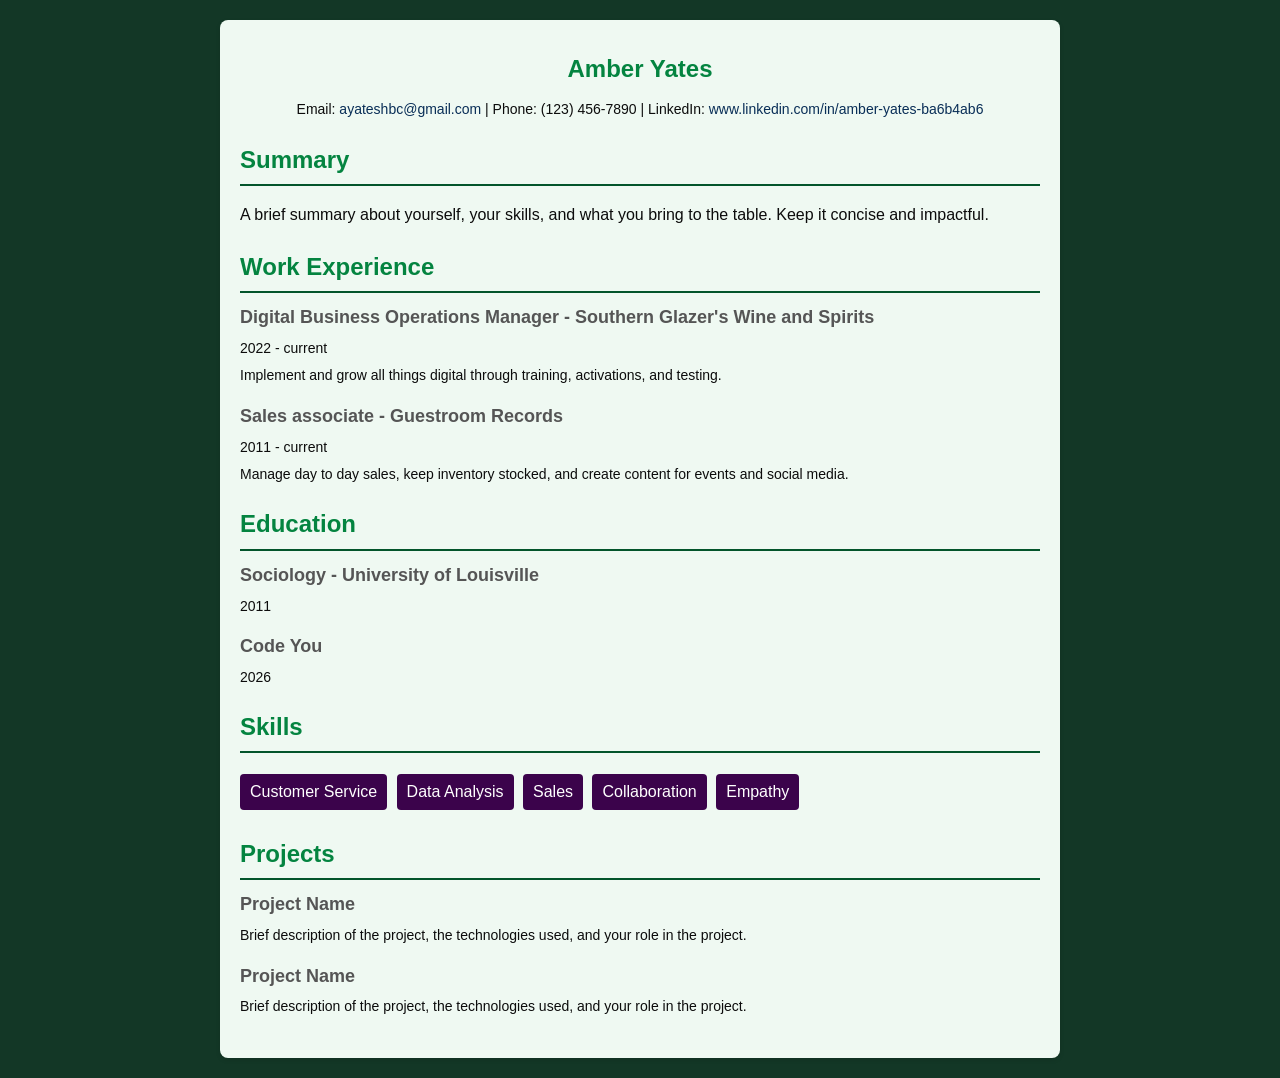
==== index.html @ 0ce38169 "updated resume" ====
<!DOCTYPE html>
<html lang="en">
    <head>
        <meta charset="UTF-8" />
        <meta name="viewport" content="width=device-width, initial-scale=1.0" />
        <title>Resume Template</title>
    </head>

    <style>
        body {
            font-family:  Helvetica, sans-serif;
            line-height: 1.6;
            margin: 0;
            padding: 0;
            color: #0c0c0c;
            background-color: #133726;
        }
        .container {
            max-width: 800px;
            margin: 20px auto;
            padding: 20px;
            background: #eff9f2;
            border-radius: 8px;
            box-shadow: 0 2px 5px rgba(0, 0, 0, 0.1);
        }
        h1,
        h2 {
            color: #048440;
        }
        .header {
            text-align: center;
        }
        .header h1 {
            margin: 10px 0;
        }
        .contact {
            margin: 10px 0;
            font-size: 14px;
        }
        .contact a {
            color: #092e57;
            text-decoration: none;
        }
        .section {
            margin: 20px 0;
        }
        .section h2 {
            margin-bottom: 10px;
            border-bottom: 2px solid #03552b;
            padding-bottom: 5px;
        }
        .item {
            margin-bottom: 15px;
        }
        .item h3 {
            margin: 0;
            font-size: 18px;
            color: #555;
        }
        .item p {
            margin: 5px 0;
            font-size: 14px;
        }
        .skills ul {
            list-style: none;
            padding: 0;
        }
        .skills ul li {
            display: inline-block;
            background: #3b034b;
            color: #fff;
            padding: 5px 10px;
            margin: 5px 5px 5px 0;
            border-radius: 4px;
        }
    </style>

    <body>
        <main class="container">
            <section class="header">
                <h1>Amber Yates</h1>
                <p class="contact">
                    Email:
                    <a href="mailto:yourname@example.com"
                        >ayateshbc@gmail.com</a
                    >
                    | Phone: (123) 456-7890 | LinkedIn:
                    <a href="#">www.linkedin.com/in/amber-yates-ba6b4ab6</a>
                </p>
            </section>
            <section class="section">
                <h2>Summary</h2>
                <p>
                    A brief summary about yourself, your skills, and what you
                    bring to the table. Keep it concise and impactful.
                </p>
            </section>
            <section class="section">
                <h2>Work Experience</h2>
                <div class="item">
                    <h3>Digital Business Operations Manager - Southern Glazer's Wine and Spirits</h3>
                    <p>2022 - current</p>
                    <p>
                        Implement and grow all things digital through training, activations, and testing.
                    </p>
                </div>
                <div class="item">
                    <h3>Sales associate - Guestroom Records</h3>
                    <p>2011 - current</p>
                    <p>
                        Manage day to day sales, keep inventory stocked, and create content for events and social media.
                    </p>
                </div>
            </section>
            <div class="section">
                <h2>Education</h2>
                <div class="item">
                    <h3>Sociology - University of Louisville</h3>
                    <p>2011</p>
                </div>
                <div class="item">
                    <h3>Code You</h3>
                    <p>2026</p>
                </div>
            </section>
            <section class="section">
                <h2>Skills</h2>
                <div class="skills">
                    <ul>
                        <li>Customer Service</li>
                        <li>Data Analysis</li>
                        <li>Sales</li>
                        <li>Collaboration</li>
                        <li>Empathy</li>
                    </ul>
                </div>
            </section>
            <section class="section">
                <h2>Projects</h2>
                <div class="item">
                    <h3>Project Name</h3>
                    <p>
                        Brief description of the project, the technologies used,
                        and your role in the project.
                    </p>
                </div>
                <div class="item">
                    <h3>Project Name</h3>
                    <p>
                        Brief description of the project, the technologies used,
                        and your role in the project.
                    </p>
                </div>
            </section>
        </main>
    </body>
</html>
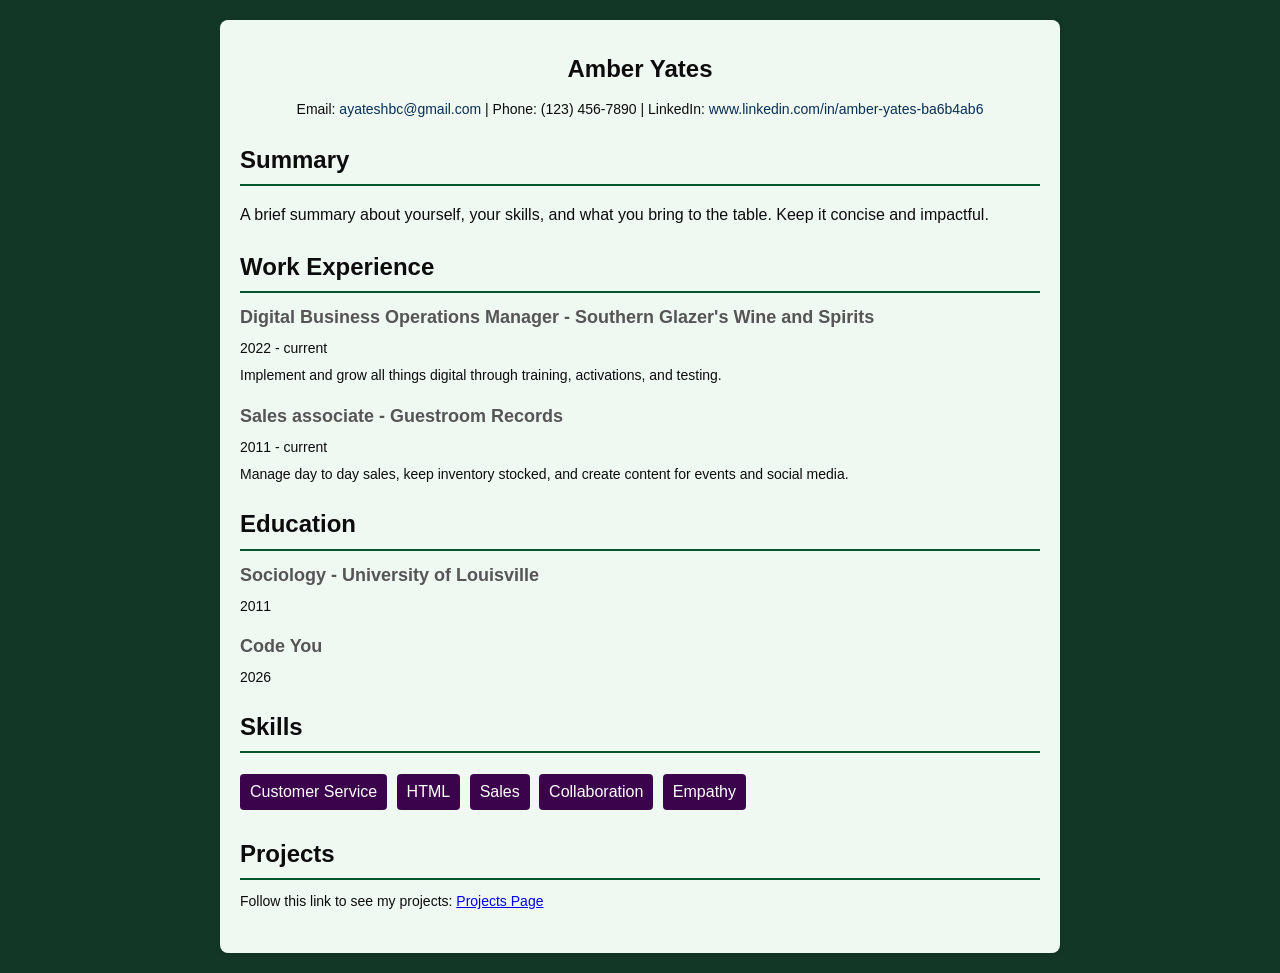
==== commit 5fa28036: "added a project page and CSS styling page" ====
--- a/index.html
+++ b/index.html
@@ -4,76 +4,8 @@
         <meta charset="UTF-8" />
         <meta name="viewport" content="width=device-width, initial-scale=1.0" />
         <title>Resume Template</title>
+        <link rel="stylesheet" href="main.css" />
     </head>
-
-    <style>
-        body {
-            font-family:  Helvetica, sans-serif;
-            line-height: 1.6;
-            margin: 0;
-            padding: 0;
-            color: #0c0c0c;
-            background-color: #133726;
-        }
-        .container {
-            max-width: 800px;
-            margin: 20px auto;
-            padding: 20px;
-            background: #eff9f2;
-            border-radius: 8px;
-            box-shadow: 0 2px 5px rgba(0, 0, 0, 0.1);
-        }
-        h1,
-        h2 {
-            color: #048440;
-        }
-        .header {
-            text-align: center;
-        }
-        .header h1 {
-            margin: 10px 0;
-        }
-        .contact {
-            margin: 10px 0;
-            font-size: 14px;
-        }
-        .contact a {
-            color: #092e57;
-            text-decoration: none;
-        }
-        .section {
-            margin: 20px 0;
-        }
-        .section h2 {
-            margin-bottom: 10px;
-            border-bottom: 2px solid #03552b;
-            padding-bottom: 5px;
-        }
-        .item {
-            margin-bottom: 15px;
-        }
-        .item h3 {
-            margin: 0;
-            font-size: 18px;
-            color: #555;
-        }
-        .item p {
-            margin: 5px 0;
-            font-size: 14px;
-        }
-        .skills ul {
-            list-style: none;
-            padding: 0;
-        }
-        .skills ul li {
-            display: inline-block;
-            background: #3b034b;
-            color: #fff;
-            padding: 5px 10px;
-            margin: 5px 5px 5px 0;
-            border-radius: 4px;
-        }
-    </style>
 
     <body>
         <main class="container">
@@ -128,7 +60,7 @@
                 <div class="skills">
                     <ul>
                         <li>Customer Service</li>
-                        <li>Data Analysis</li>
+                        <li>HTML</li>
                         <li>Sales</li>
                         <li>Collaboration</li>
                         <li>Empathy</li>
@@ -138,18 +70,11 @@
             <section class="section">
                 <h2>Projects</h2>
                 <div class="item">
-                    <h3>Project Name</h3>
+                    
                     <p>
-                        Brief description of the project, the technologies used,
-                        and your role in the project.
+                        Follow this link to see my projects: <a href="projects.html">Projects Page</a>
                     </p>
-                </div>
-                <div class="item">
-                    <h3>Project Name</h3>
-                    <p>
-                        Brief description of the project, the technologies used,
-                        and your role in the project.
-                    </p>
+               
                 </div>
             </section>
         </main>
--- a/main.css
+++ b/main.css
@@ -0,0 +1,75 @@
+    body {
+            font-family:  Helvetica, sans-serif;
+            line-height: 1.6;
+            margin: 0;
+            padding: 0;
+            color: #0c0c0c;
+            background-color: #133726;
+        }
+
+        .container {
+            max-width: 800px;
+            margin: 20px auto;
+            padding: 20px;
+            background: #eff9f2;
+            border-radius: 8px;
+            box-shadow: 0 2px 5px rgba(0, 0, 0, 0.1);
+        }
+
+    
+        .header {
+            text-align: center;
+        }
+
+        .header h1 {
+            margin: 10px 0;
+        }
+
+        .contact {
+            margin: 10px 0;
+            font-size: 14px;
+        }
+
+        .contact a {
+            color: #092e57;
+            text-decoration: none;
+        }
+
+        .section {
+            margin: 20px 0;
+        }
+
+        .section h2 {
+            margin-bottom: 10px;
+            border-bottom: 2px solid #03552b;
+            padding-bottom: 5px;
+        }
+
+        .item {
+            margin-bottom: 15px;
+        }
+
+        .item h3 {
+            margin: 0;
+            font-size: 18px;
+            color: #555;
+        }
+
+        .item p {
+            margin: 5px 0;
+            font-size: 14px;
+        }
+
+        .skills ul {
+            list-style: none;
+            padding: 0;
+        }
+        
+        .skills ul li {
+            display: inline-block;
+            background: #3b034b;
+            color: #fff;
+            padding: 5px 10px;
+            margin: 5px 5px 5px 0;
+            border-radius: 4px;
+        }
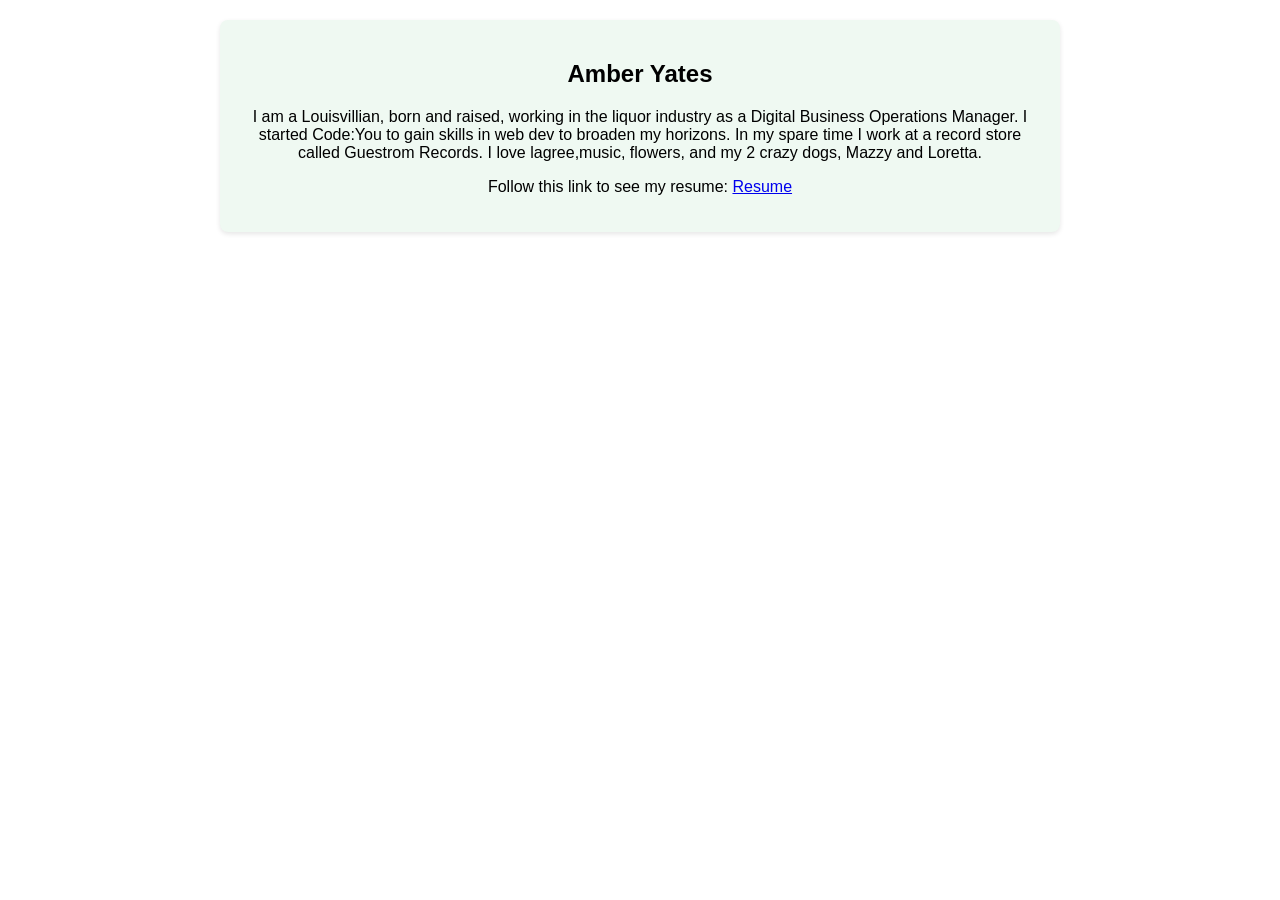
==== commit 3154fff6: "Added About me page" ====
--- a/index.html
+++ b/index.html
@@ -3,80 +3,26 @@
     <head>
         <meta charset="UTF-8" />
         <meta name="viewport" content="width=device-width, initial-scale=1.0" />
-        <title>Resume Template</title>
-        <link rel="stylesheet" href="main.css" />
+        <title>About Me Page</title>
+        <link rel="stylesheet" href="./CSS/index.css" />
     </head>
 
     <body>
         <main class="container">
             <section class="header">
                 <h1>Amber Yates</h1>
-                <p class="contact">
-                    Email:
-                    <a href="mailto:yourname@example.com"
-                        >ayateshbc@gmail.com</a
-                    >
-                    | Phone: (123) 456-7890 | LinkedIn:
-                    <a href="#">www.linkedin.com/in/amber-yates-ba6b4ab6</a>
+
+                <p>
+
+                    I am a Louisvillian, born and raised, working in the liquor industry as a Digital Business Operations Manager. I started Code:You to gain skills in web dev to broaden my horizons. 
+                    In my spare time I work at a record store called Guestrom Records. I love lagree,music, flowers, and my 2 crazy dogs, Mazzy and Loretta.
                 </p>
-            </section>
-            <section class="section">
-                <h2>Summary</h2>
-                <p>
-                    A brief summary about yourself, your skills, and what you
-                    bring to the table. Keep it concise and impactful.
-                </p>
-            </section>
-            <section class="section">
-                <h2>Work Experience</h2>
-                <div class="item">
-                    <h3>Digital Business Operations Manager - Southern Glazer's Wine and Spirits</h3>
-                    <p>2022 - current</p>
-                    <p>
-                        Implement and grow all things digital through training, activations, and testing.
+            <p>
+                        Follow this link to see my resume: <a href="resume.html">Resume</a>
                     </p>
-                </div>
-                <div class="item">
-                    <h3>Sales associate - Guestroom Records</h3>
-                    <p>2011 - current</p>
-                    <p>
-                        Manage day to day sales, keep inventory stocked, and create content for events and social media.
-                    </p>
-                </div>
-            </section>
-            <div class="section">
-                <h2>Education</h2>
-                <div class="item">
-                    <h3>Sociology - University of Louisville</h3>
-                    <p>2011</p>
-                </div>
-                <div class="item">
-                    <h3>Code You</h3>
-                    <p>2026</p>
-                </div>
-            </section>
-            <section class="section">
-                <h2>Skills</h2>
-                <div class="skills">
-                    <ul>
-                        <li>Customer Service</li>
-                        <li>HTML</li>
-                        <li>Sales</li>
-                        <li>Collaboration</li>
-                        <li>Empathy</li>
-                    </ul>
-                </div>
-            </section>
-            <section class="section">
-                <h2>Projects</h2>
-                <div class="item">
-                    
-                    <p>
-                        Follow this link to see my projects: <a href="projects.html">Projects Page</a>
-                    </p>
-               
-                </div>
-            </section>
+
+        
+            
         </main>
     </body>
 </html>
--- a/CSS/index.css
+++ b/CSS/index.css
@@ -0,0 +1,27 @@
+.container {
+            display: flex;
+            flex-direction: column;
+            max-width: 800px;
+            margin: 20px auto;
+            padding: 20px;
+            background: #eff9f2;
+            border-radius: 8px;
+            box-shadow: 0 2px 5px rgba(0, 0, 0, 0.1);
+            text-align:center;
+            font-family: Arial, Helvetica, sans-serif
+}
+
+
+body {
+  background: url('../images/flowers.jpg') no-repeat center center fixed;
+    background-size: cover;
+   
+}
+   
+
+@media (min-width: 320px) {
+    main {
+        display: flex;
+
+    }
+}
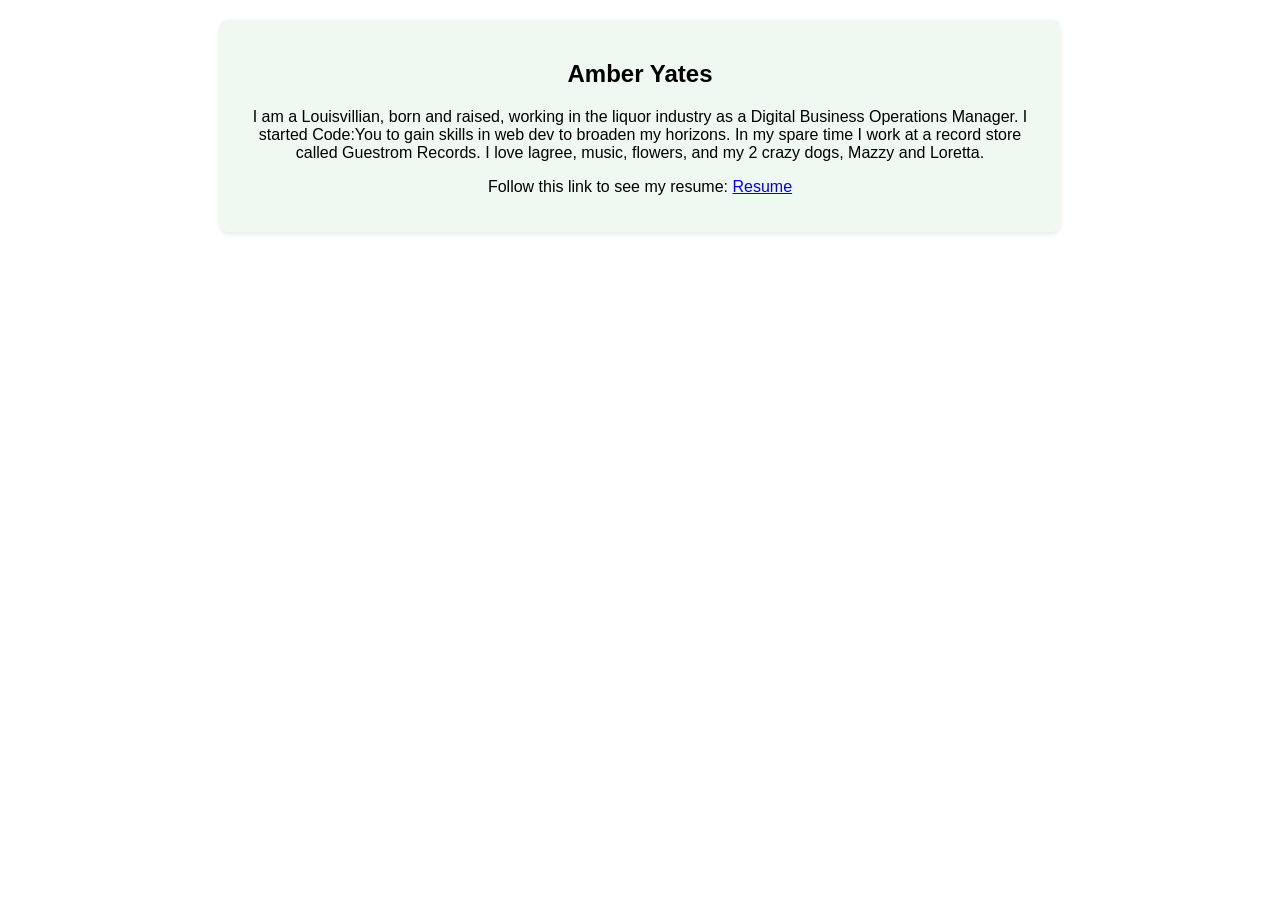
==== commit 26893272: "edited some Html and attached correct css to project page" ====
--- a/index.html
+++ b/index.html
@@ -15,7 +15,7 @@
                 <p>
 
                     I am a Louisvillian, born and raised, working in the liquor industry as a Digital Business Operations Manager. I started Code:You to gain skills in web dev to broaden my horizons. 
-                    In my spare time I work at a record store called Guestrom Records. I love lagree,music, flowers, and my 2 crazy dogs, Mazzy and Loretta.
+                    In my spare time I work at a record store called Guestrom Records. I love lagree, music, flowers, and my 2 crazy dogs, Mazzy and Loretta.
                 </p>
             <p>
                         Follow this link to see my resume: <a href="resume.html">Resume</a>
